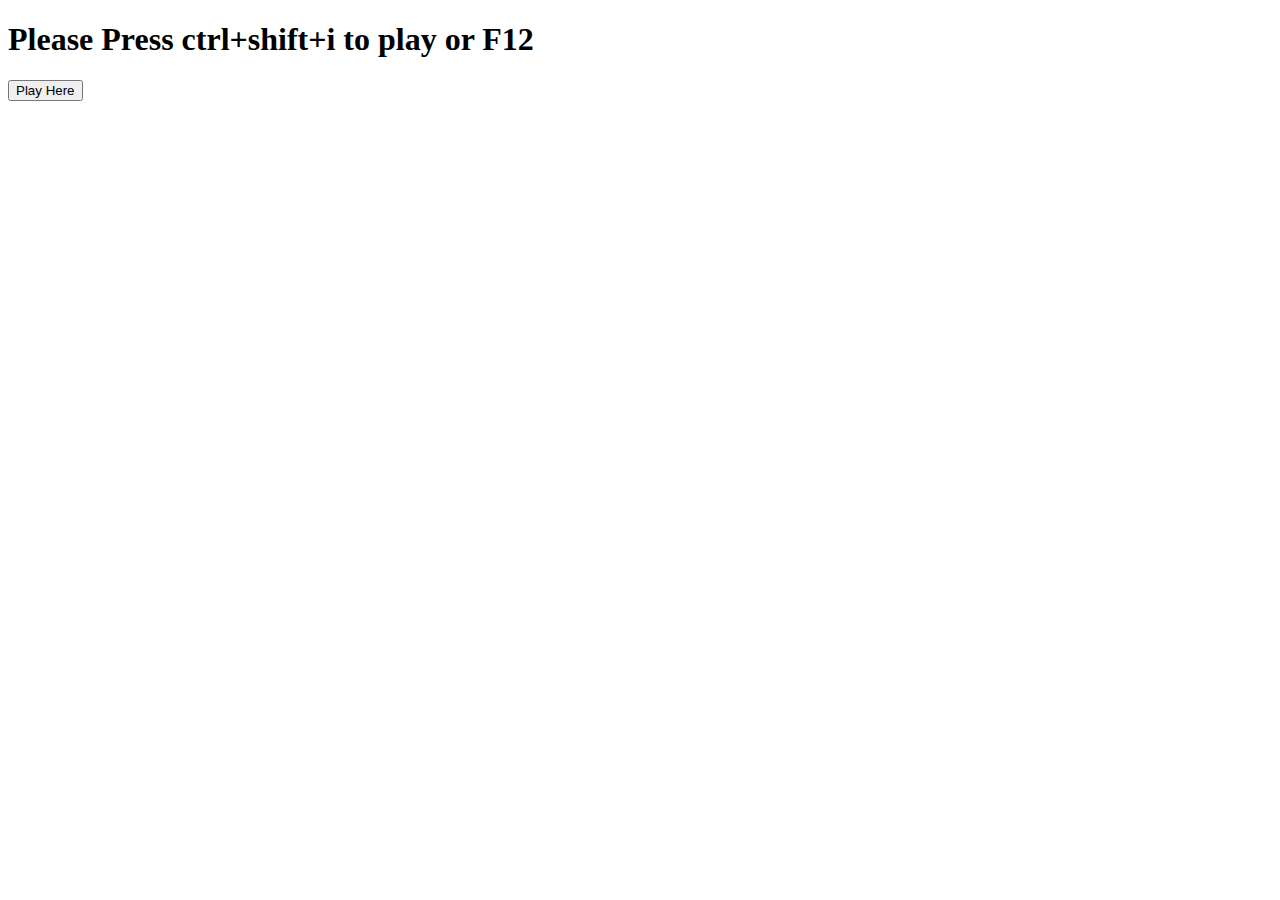
==== index.html @ c3752daf "bruh" ====
<!DOCTYPE html>
<html lang="en">
<head>
  <meta charset="UTF-8">
  <meta http-equiv="X-UA-Compatible" content="IE=edge">
  <meta name="viewport" content="width=device-width, initial-scale=1.0">
  <title>Document</title>
  <script src="./script.js" defer></script>
</head>
<body>
  <h1>Please Press ctrl+shift+i to play or F12</h1>
  <button id = 'btn'>Play Here</button>
</body>
</html>
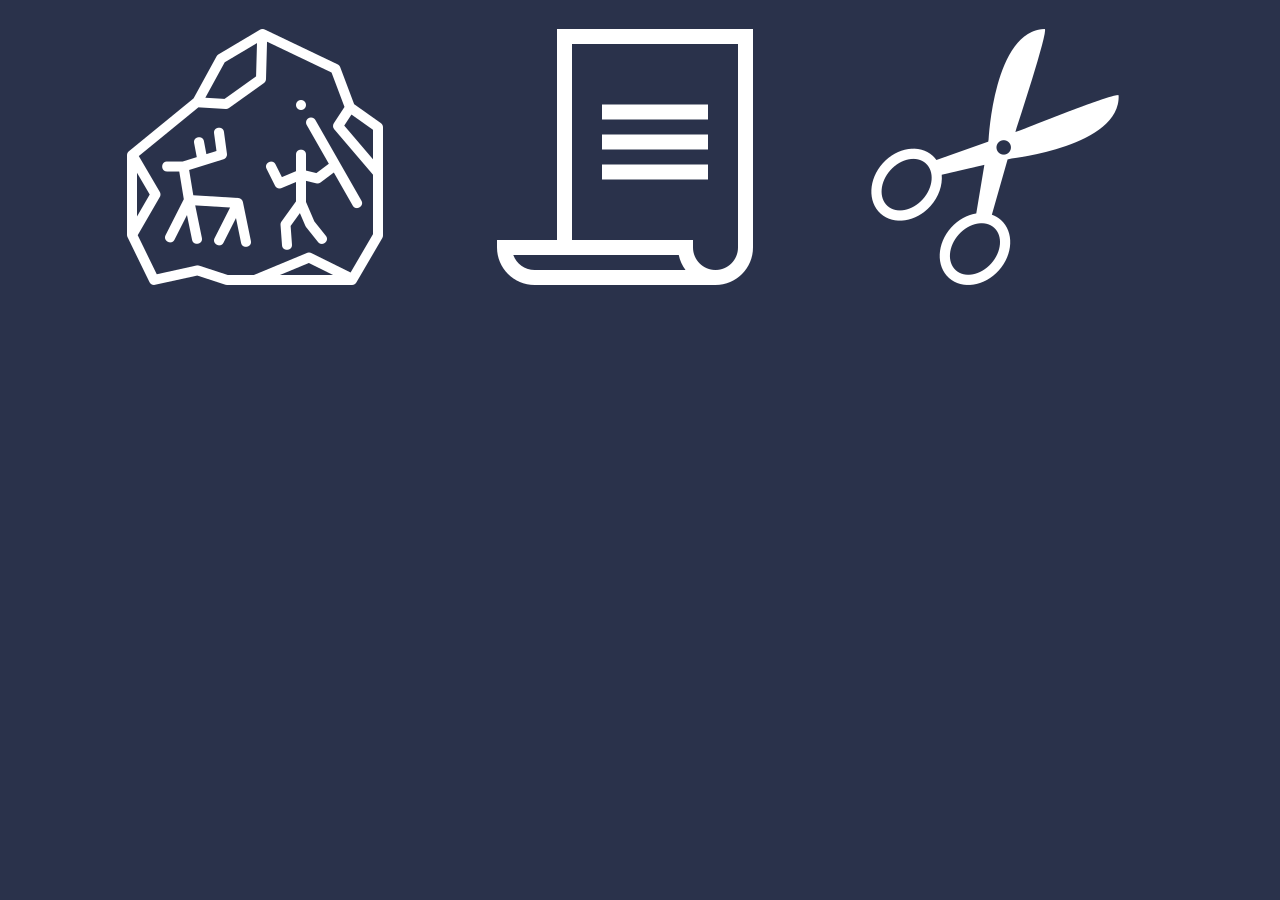
==== commit a0bdc0a3: "fasd" ====
--- a/index.html
+++ b/index.html
@@ -5,10 +5,19 @@
   <meta http-equiv="X-UA-Compatible" content="IE=edge">
   <meta name="viewport" content="width=device-width, initial-scale=1.0">
   <title>Document</title>
+  <link rel="stylesheet" href="./style.css">
   <script src="./script.js" defer></script>
 </head>
 <body>
-  <h1>Please Press ctrl+shift+i to play or F12</h1>
-  <button id = 'btn'>Play Here</button>
+  <div class="buttons">
+    <button id ='rock'><img src="./images/rock.png" alt="rock"></button>
+    <button id ='paper'><img src="./images/paper.png" alt="paper"></button>
+    <button id ='scissors'><img src="./images/scissors.png" alt="scissors"></button>
+  </div>
+  
+  <div class="container">
+
+  </div>
+  <p id ='para'></p>
 </body>
 </html>--- a/style.css
+++ b/style.css
@@ -0,0 +1,70 @@
+body {
+  background: #2A324B;
+  color: white;
+}
+
+.buttons {
+  display: flex;
+  flex-direction: row;
+  justify-content: center;
+  width: 100%;
+}
+.buttons button {
+  background: #2A324B;
+  width: 300px;
+  margin: 20px;
+  margin-right: 50px;
+  height: auto;
+  font-size: 100px;
+  border: 0px;
+}
+
+.container {
+  display: flex;
+  flex-direction: column;
+  align-items: center;
+  font-size: 150px;
+}
+
+p {
+  display: flex;
+  flex-direction: column;
+  align-items: center;
+  font-size: 50px;
+}
+
+@media only screen and (max-width: 980px) {
+  .buttons {
+    flex-flow: column;
+    align-items: flex-end;
+    order: 3;
+  }
+
+  .container {
+    position: absolute;
+    top: 10%;
+    left: 10%;
+  }
+
+  p {
+    display: flex;
+    align-items: center;
+  }
+}
+@media only screen and (max-width: 690px) {
+  p {
+    visibility: hidden;
+  }
+
+  .container {
+    position: absolute;
+    top: 100%;
+    left: 15%;
+    margin-top: 80px;
+  }
+}
+@media only screen and (max-width: 375px) {
+  .container {
+    margin-top: 300px;
+  }
+}/*# sourceMappingURL=style.css.map */